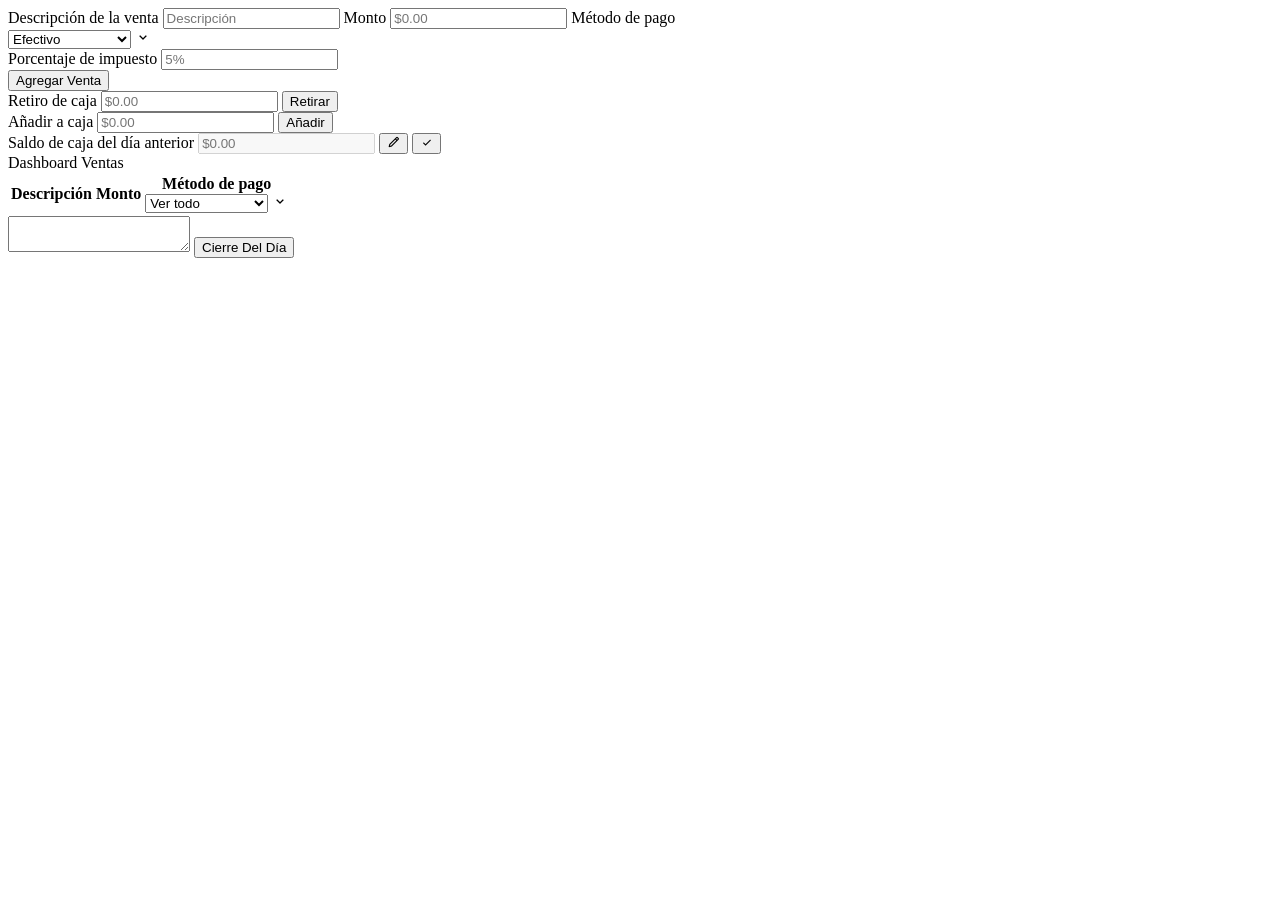
==== dsr-index.html @ 5e335672 "Styles and Scripts directories creation, and files names modification" ====
<!DOCTYPE html>
<html lang="en">
<head>
    <meta charset="UTF-8">
    <meta name="viewport" content="width=device-width, initial-scale=1.0">
    <title>Registro Diario R.G.L.</title>
    <link href='https://unpkg.com/boxicons@2.1.4/css/boxicons.min.css' rel='stylesheet'>
    <link rel="stylesheet" href="styles/dsr-style.css">
</head>
<body>
    <main>
        <section class="section-entry">
            <label class="label-custom" for="description-input">Descripción de la venta</label>
            <input class="input-field" id="description-input" placeholder="Descripción">
            <label class="label-custom" for="amount-input">Monto</label>
            <input class="input-field" id="amount-input" type="number" placeholder="$0.00">
            <label class="label-custom" for="payment-method-entry">Método de pago</label>
            <div class="cmb">
                <select id="payment-method-entry">
                    <option value="1">Efectivo</option>
                    <option value="2">Tarjeta</option>
                    <option value="3">Yappy</option>
                    <option value="4">Yappy Comercial</option>
                    <option value="5">Transferencia</option>
                </select>
                <i class='bx bx-chevron-down'></i>
            </div>
            <div class="div-percentage">
                <label class="label-custom" for="percentage-input">Porcentaje de impuesto</label>
                <input class="input-field" id="percentage-input" type="number" placeholder="5%">
            </div>
            <button class="btn-primary" id="add-sale-btn">Agregar Venta</button>
            <div class="div-cash-withdrawal">
                <label class="label-custom" for="cash-withdrawal-input">Retiro de caja</label>
                <input class="input-field" id="cash-withdrawal-input" type="number" placeholder="$0.00">
                <button class="btn-primary" id="cash-withdrawal-btn">Retirar</button>
            </div>
            <div class="div-cash-add">
                <label class="label-custom" for="cash-add-input">Añadir a caja</label>
                <input class="input-field" id="cash-add-input" type="number" placeholder="$0.00">
                <button class="btn-primary" id="cash-add-btn">Añadir</button>
            </div>
            <div class="div-previous-cash">
                <label class="label-custom" for="prev-cash-input">Saldo de caja del día anterior</label>
                <input class="input-field" id="prev-cash-input" type="number" placeholder="$0.00" disabled="true">
                <button class="btn-round" id="prev-cash-edit-btn"><i class="bx bx-pencil"></i></button>
                <button class="btn-round" id="prev-cash-save-btn"><i class="bx bx-check"></i></button>
            </div>
        </section>
        <section class="section-dashboard">
            <span class="span-title">Dashboard Ventas</span>
            <table class="table-custom" id="dashboard-table">
                <tr class="tr-titles">
                    <th>Descripción</th>
                    <th>Monto</th>
                    <th class="th-payment-method">
                        <span>Método de pago</span>
                        <div class="cmb">
                            <select id="payment-method-dashboard">
                            <option value="1">Ver todo</option>
                            <option value="2">Efectivo</option>
                            <option value="3">Tarjeta</option>
                            <option value="4">Yappy</option>
                            <option value="5">Yappy Comercial</option>
                            <option value="6">Transferencia</option>
                            </select>
                            <i class='bx bx-chevron-down'></i>
                        </div>
                    </th>
                </tr>
            </table>
            <div>
                <label class="label-custom" for="report-output-textarea"></label>
                <textarea class="textarea-custom" id="report-output-textarea"></textarea>
                <button class="btn-primary" id="report-output-btn">Cierre Del Día</button>
            </div>
        </section>
    </main>
    <script src="scripts/dsr-script.js"></script>
</body>
</html>
---- styles/dsr-style.css ----
@import url("https://fonts.googleapis.com/css2?family=Lexend+Exa&display=swap");
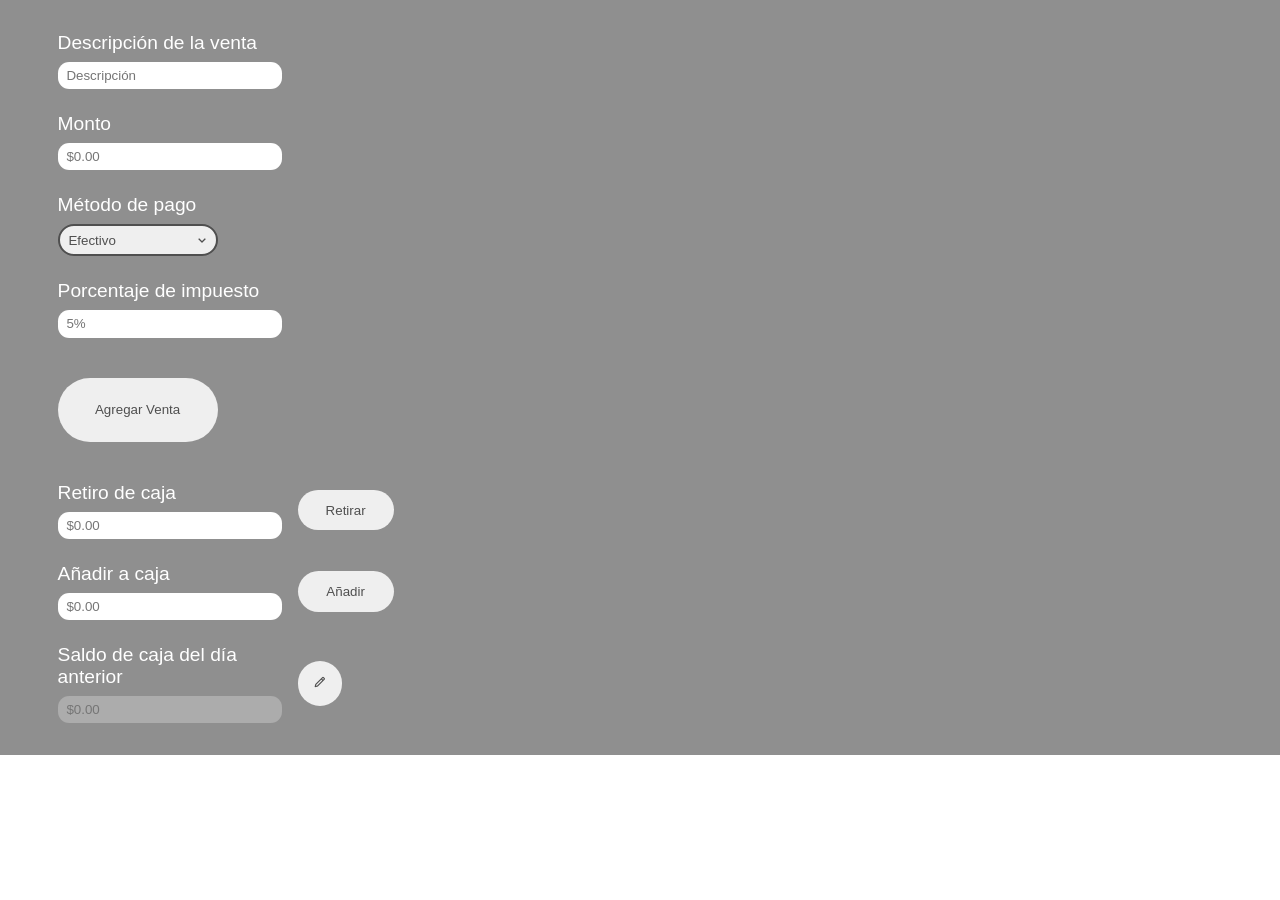
==== commit 7bbe6116: "Classes modification, and firt style creation with media queries" ====
--- a/dsr-index.html
+++ b/dsr-index.html
@@ -4,51 +4,60 @@
     <meta charset="UTF-8">
     <meta name="viewport" content="width=device-width, initial-scale=1.0">
     <title>Registro Diario R.G.L.</title>
+    <link rel="preconnect" href="https://fonts.googleapis.com">
+    <link rel="preconnect" href="https://fonts.gstatic.com" crossorigin>
+    <link href="https://fonts.googleapis.com/css2?family=Alumni+Sans+Pinstripe:ital@0;1&family=Dancing+Script:wght@400..700&family=Google+Sans:ital,opsz,wght@0,17..18,400..700;1,17..18,400..700&family=Hurricane&family=Poiret+One&display=swap" rel="stylesheet">
     <link href='https://unpkg.com/boxicons@2.1.4/css/boxicons.min.css' rel='stylesheet'>
     <link rel="stylesheet" href="styles/dsr-style.css">
 </head>
 <body>
     <main>
         <section class="section-entry">
-            <label class="label-custom" for="description-input">Descripción de la venta</label>
-            <input class="input-field" id="description-input" placeholder="Descripción">
-            <label class="label-custom" for="amount-input">Monto</label>
-            <input class="input-field" id="amount-input" type="number" placeholder="$0.00">
-            <label class="label-custom" for="payment-method-entry">Método de pago</label>
-            <div class="cmb">
-                <select id="payment-method-entry">
-                    <option value="1">Efectivo</option>
-                    <option value="2">Tarjeta</option>
-                    <option value="3">Yappy</option>
-                    <option value="4">Yappy Comercial</option>
-                    <option value="5">Transferencia</option>
-                </select>
-                <i class='bx bx-chevron-down'></i>
+            <div class="div-description div-elements-primary">
+                <label class="label-custom" for="description-input">Descripción de la venta</label>
+                <input class="input-field" id="description-input" placeholder="Descripción">
             </div>
-            <div class="div-percentage">
+            <div class="div-amount div-elements-primary">
+                <label class="label-custom" for="amount-input">Monto</label>
+                <input class="input-field" id="amount-input" type="number" placeholder="$0.00">
+            </div>
+            <div class="div-payment-method-entry div-elements-primary">
+                <label class="label-custom" for="payment-method-entry">Método de pago</label>
+                <div class="cmb">
+                    <select id="payment-method-entry">
+                        <option value="1">Efectivo</option>
+                        <option value="2">Tarjeta</option>
+                        <option value="3">Yappy</option>
+                        <option value="4">Yappy Comercial</option>
+                        <option value="5">Transferencia</option>
+                    </select>
+                    <i class='bx bx-chevron-down'></i>
+                </div>
+            </div>
+            <div class="div-percentage div-elements-primary">
                 <label class="label-custom" for="percentage-input">Porcentaje de impuesto</label>
                 <input class="input-field" id="percentage-input" type="number" placeholder="5%">
             </div>
-            <button class="btn-primary" id="add-sale-btn">Agregar Venta</button>
-            <div class="div-cash-withdrawal">
+            <button class="btn-custom btn-primary" id="add-sale-btn">Agregar Venta</button>
+            <div class="div-cash-withdrawal div-elements-secondary">
                 <label class="label-custom" for="cash-withdrawal-input">Retiro de caja</label>
                 <input class="input-field" id="cash-withdrawal-input" type="number" placeholder="$0.00">
-                <button class="btn-primary" id="cash-withdrawal-btn">Retirar</button>
+                <button class="btn-custom btn-secondary" id="cash-withdrawal-btn">Retirar</button>
             </div>
-            <div class="div-cash-add">
+            <div class="div-cash-add div-elements-secondary">
                 <label class="label-custom" for="cash-add-input">Añadir a caja</label>
                 <input class="input-field" id="cash-add-input" type="number" placeholder="$0.00">
-                <button class="btn-primary" id="cash-add-btn">Añadir</button>
+                <button class="btn-custom btn-secondary" id="cash-add-btn">Añadir</button>
             </div>
-            <div class="div-previous-cash">
+            <div class="div-prev-cash div-elements-secondary">
                 <label class="label-custom" for="prev-cash-input">Saldo de caja del día anterior</label>
                 <input class="input-field" id="prev-cash-input" type="number" placeholder="$0.00" disabled="true">
-                <button class="btn-round" id="prev-cash-edit-btn"><i class="bx bx-pencil"></i></button>
-                <button class="btn-round" id="prev-cash-save-btn"><i class="bx bx-check"></i></button>
+                <button class="btn-custom btn-round" id="prev-cash-edit-btn"><i class="bx bx-pencil"></i></button>
+                <button class="btn-custom btn-round" id="prev-cash-save-btn"><i class="bx bx-check"></i></button>
             </div>
         </section>
         <section class="section-dashboard">
-            <span class="span-title">Dashboard Ventas</span>
+            <!-- <span class="span-title">Dashboard Ventas</span>
             <table class="table-custom" id="dashboard-table">
                 <tr class="tr-titles">
                     <th>Descripción</th>
@@ -73,9 +82,10 @@
                 <label class="label-custom" for="report-output-textarea"></label>
                 <textarea class="textarea-custom" id="report-output-textarea"></textarea>
                 <button class="btn-primary" id="report-output-btn">Cierre Del Día</button>
-            </div>
+            </div> -->
         </section>
     </main>
+    <script src="scripts/sidebar-script.js"></script>
     <script src="scripts/dsr-script.js"></script>
 </body>
 </html>
--- a/styles/dsr-style.css
+++ b/styles/dsr-style.css
@@ -1 +1,169 @@
-@import url("https://fonts.googleapis.com/css2?family=Lexend+Exa&display=swap");+* {
+    margin: 0;
+    padding: 0;
+    box-sizing: border-box;
+    font-family: "Google-Sans", sans-serif;
+    outline: none;
+}
+
+html, body{
+    height: 100%;
+    width: 100%;
+}
+
+:root{
+    --bg-color: #8f8f8f;
+    --accent-color: #cccccc;
+    --texcolor-light: #ffffff;
+    --texcolor-dark: #4f4f4f;
+    --titles-text-size: 1.2rem;
+}
+
+main {
+    display: grid;
+    background-color: var(--bg-color);
+    grid-template-rows: repeat(2, auto);
+    grid-template-areas:
+    "form"
+    "dashboard";
+}
+
+.section-entry{
+    grid-area: form;
+    display: grid;
+    color: var(--texcolor-light);
+    padding: 2rem;
+    grid-template-columns: auto;
+    grid-template-rows: repeat(4, max-content) 6rem repeat(3, max-content);
+    gap: 1.5rem;
+}
+
+.div-elements-primary{
+    display: grid;
+    align-items: center;
+    justify-content: start;
+    grid-template-columns: 14rem;
+    grid-template-rows: repeat(2, max-content);
+    grid-template-areas: "label" "input";
+    gap: 0.5rem;
+}
+
+.div-elements-secondary{
+    display: grid;
+    align-items: center;
+    justify-content: start;
+    grid-template-columns: 14rem;
+    grid-template-rows: repeat(3, max-content);
+    grid-template-areas:
+    "label"
+    "input"
+    "button";
+    gap: 0.5rem 1rem;
+}
+
+.label-custom{
+    grid-area: label;
+    font-size: var(--titles-text-size);
+}
+
+.input-field{
+    grid-area: input;
+    border: none;
+    height: 1.7rem;
+    border-radius: 0.7rem;
+    padding: 0.25rem 0.55rem;
+}
+
+.btn-custom{
+    color: var(--texcolor-dark);
+    transition: background 0.3s ease;
+    cursor: pointer;
+    border: none;
+    border-radius: 2.5rem;
+    padding: 0.8rem 0;
+}
+
+.btn-custom:hover{
+    background-color: var(--accent-color);
+}
+
+.btn-primary{
+    grid-area: auto;
+    justify-self: start;
+    width: 10rem;
+    margin: 1rem 0;
+}
+
+.btn-secondary{
+    grid-area: button;
+    width: 6rem;
+}
+
+.btn-round{
+    grid-area: button;
+    width: 2.8rem;
+    height: 2.8rem;
+}
+
+#prev-cash-save-btn{
+    display: none;
+}
+
+.cmb{
+    width: 10rem;
+    position: relative;
+    z-index: 3;    
+}
+
+.cmb select{
+    appearance: none;
+    border: 0.125rem solid var(--texcolor-dark);
+    color: var(--texcolor-dark);
+    position: relative;
+    z-index: 5;
+    cursor: pointer;
+    transition: background .3s ease;
+    border-radius: 1rem;
+    padding-left: 0.55rem;
+    height: 2rem;
+    width: 100%;    
+}
+
+.cmb select:hover{
+    background-color: var(--accent-color);
+}
+
+.cmb i{
+    border-radius: 50%;
+    color: var(--texcolor-dark);
+    display: grid;
+    place-items: center;
+    position: absolute;
+    top: 0;
+    right: 0;
+    height: 100%;
+    pointer-events: none;
+    z-index: 6;
+    width: 2rem;
+}
+
+@media (min-width: 768px){
+    main{
+        grid-template-columns: 2fr 3fr;
+        grid-template-rows: auto;
+        grid-template-areas: "form dashboard"; 
+    }
+    .section-entry{
+        padding: 2rem 0 2rem 3.6rem;
+    }
+}
+    
+@media (min-width: 1024px) {
+    .div-elements-secondary{
+        grid-template-columns: 14rem auto;
+        grid-template-rows: repeat(2, max-content);
+        grid-template-areas:
+        "label button"
+        "input button";
+    }
+}
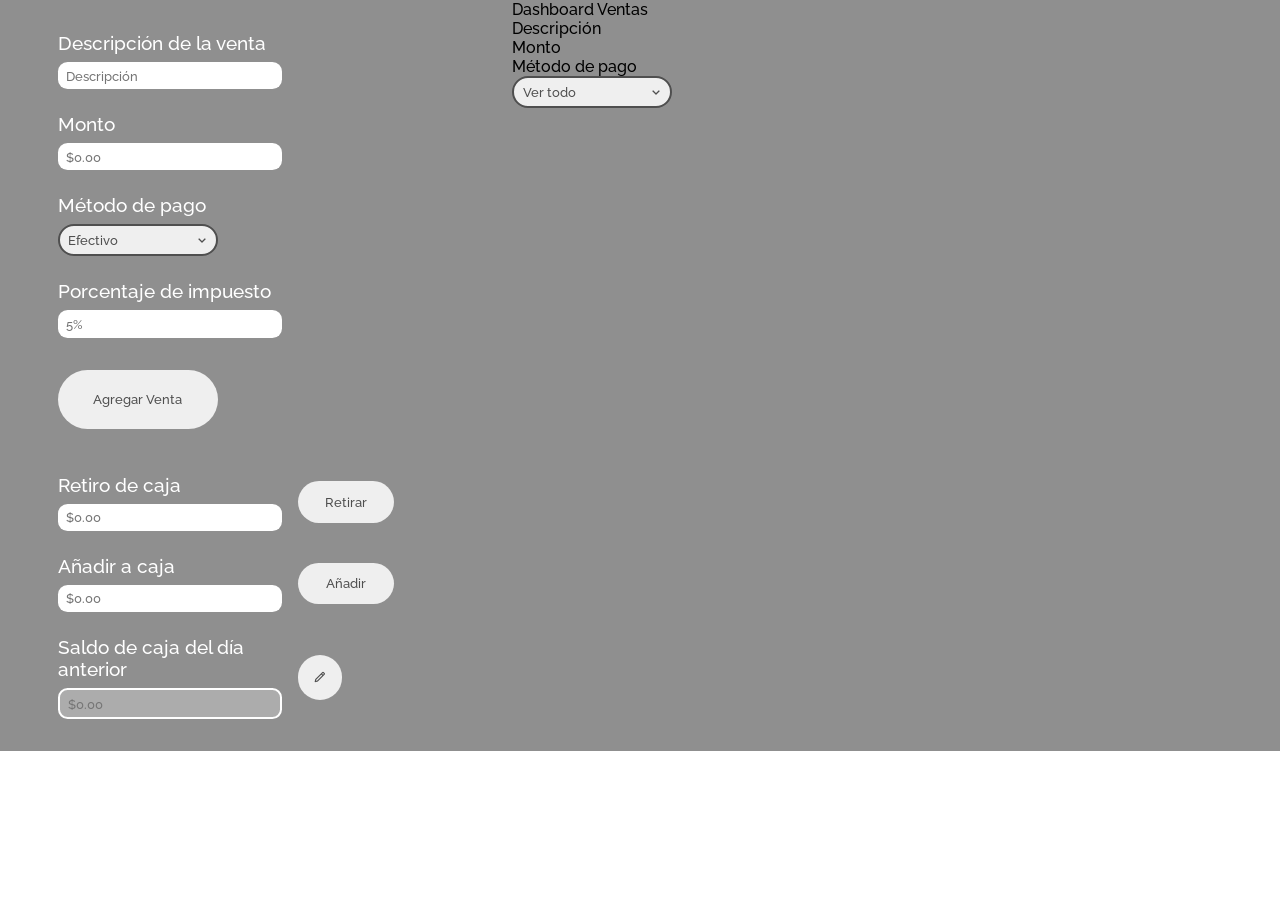
==== commit 89a77718: "Dashboard addition and classes modifications" ====
--- a/dsr-index.html
+++ b/dsr-index.html
@@ -57,12 +57,12 @@
             </div>
         </section>
         <section class="section-dashboard">
-            <!-- <span class="span-title">Dashboard Ventas</span>
-            <table class="table-custom" id="dashboard-table">
-                <tr class="tr-titles">
-                    <th>Descripción</th>
-                    <th>Monto</th>
-                    <th class="th-payment-method">
+            <span class="span-title">Dashboard Ventas</span>
+            <div class="div-dashboard-table" id="dashboard-table">
+                <div class="headers-colums">
+                    <div class="header-dashboard">Descripción</div>
+                    <div class="header-dashboard">Monto</div>
+                    <div class="header-dashboard header-payment-method">
                         <span>Método de pago</span>
                         <div class="cmb">
                             <select id="payment-method-dashboard">
@@ -75,14 +75,14 @@
                             </select>
                             <i class='bx bx-chevron-down'></i>
                         </div>
-                    </th>
-                </tr>
-            </table>
-            <div>
-                <label class="label-custom" for="report-output-textarea"></label>
+                    </div>
+                </div>
+            </div>
+            <div class="div-dashboard-output">
+                <!-- <label class="label-custom" for="report-output-textarea"></label>
                 <textarea class="textarea-custom" id="report-output-textarea"></textarea>
-                <button class="btn-primary" id="report-output-btn">Cierre Del Día</button>
-            </div> -->
+                <button class="btn-primary" id="report-output-btn">Cierre Del Día</button> -->
+            </div>
         </section>
     </main>
     <script src="scripts/sidebar-script.js"></script>
--- a/styles/dsr-style.css
+++ b/styles/dsr-style.css
@@ -1,8 +1,12 @@
+@import url('https://fonts.googleapis.com/css2?family=Raleway:ital,wght@0,100..900;1,100..900&display=swap');
+
 * {
     margin: 0;
     padding: 0;
     box-sizing: border-box;
-    font-family: "Google-Sans", sans-serif;
+    font-family: "Raleway", sans-serif;
+    font-style: normal;
+    font-weight: 500;
     outline: none;
 }
 
@@ -34,7 +38,7 @@
     color: var(--texcolor-light);
     padding: 2rem;
     grid-template-columns: auto;
-    grid-template-rows: repeat(4, max-content) 6rem repeat(3, max-content);
+    grid-template-rows: repeat(4, max-content) 5.5rem repeat(3, max-content);
     gap: 1.5rem;
 }
 
@@ -70,8 +74,13 @@
     grid-area: input;
     border: none;
     height: 1.7rem;
-    border-radius: 0.7rem;
+    border-radius: 0.6rem;
     padding: 0.25rem 0.55rem;
+}
+
+#prev-cash-input{
+    border: 0.125rem var(--texcolor-light) solid;
+    height: calc(1.7rem + 0.25rem);
 }
 
 .btn-custom{
@@ -91,7 +100,7 @@
     grid-area: auto;
     justify-self: start;
     width: 10rem;
-    margin: 1rem 0;
+    margin: 0.5rem 0 1.3rem 0;
 }
 
 .btn-secondary{
@@ -112,7 +121,7 @@
 .cmb{
     width: 10rem;
     position: relative;
-    z-index: 3;    
+    z-index: 2;    
 }
 
 .cmb select{
@@ -120,7 +129,7 @@
     border: 0.125rem solid var(--texcolor-dark);
     color: var(--texcolor-dark);
     position: relative;
-    z-index: 5;
+    z-index: 3;
     cursor: pointer;
     transition: background .3s ease;
     border-radius: 1rem;
@@ -143,7 +152,7 @@
     right: 0;
     height: 100%;
     pointer-events: none;
-    z-index: 6;
+    z-index: 4;
     width: 2rem;
 }
 
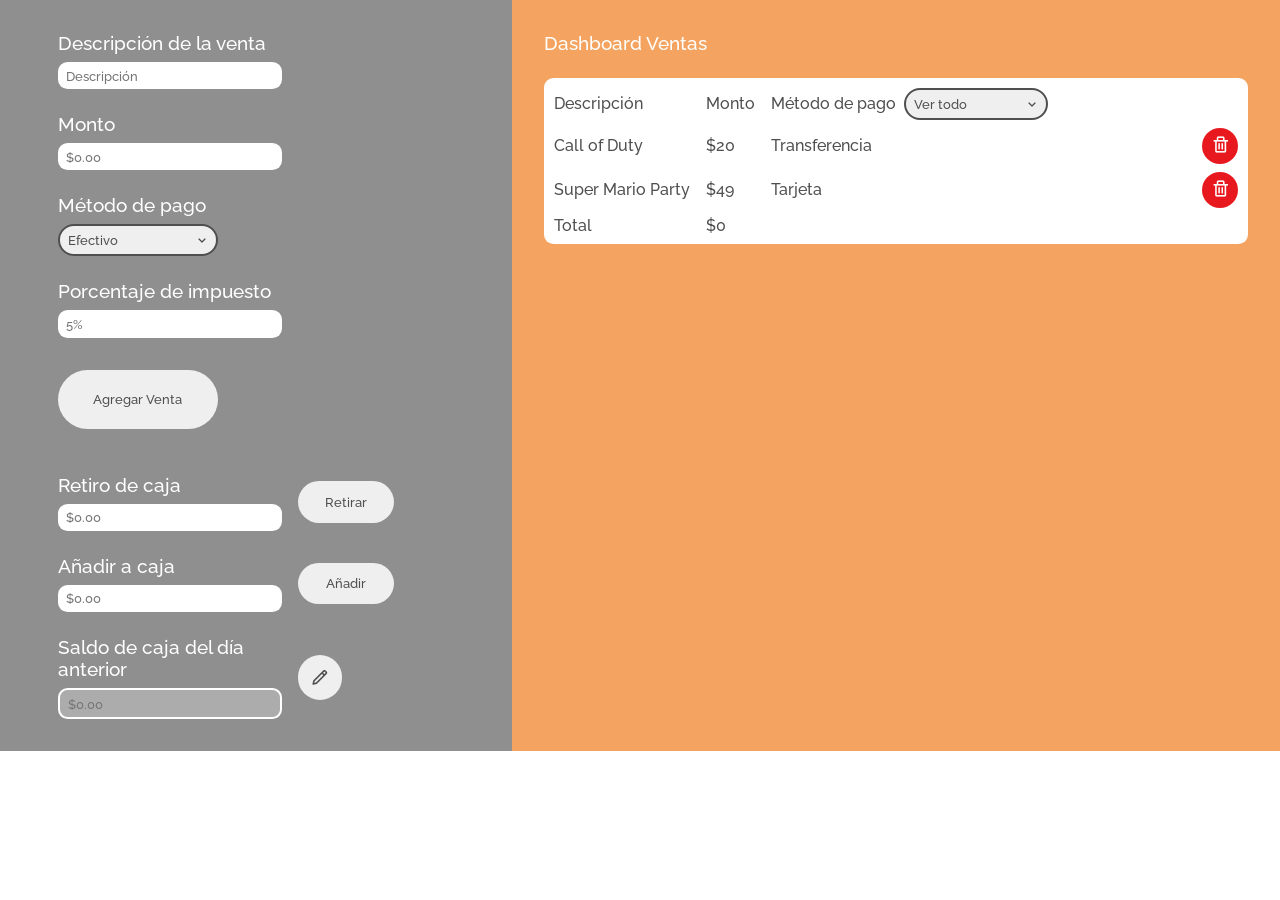
==== commit fd09e464: "Table adaptation to display grid, and creation of cards for mobile screens" ====
--- a/dsr-index.html
+++ b/dsr-index.html
@@ -59,23 +59,69 @@
         <section class="section-dashboard">
             <span class="span-title">Dashboard Ventas</span>
             <div class="div-dashboard-table" id="dashboard-table">
-                <div class="headers-colums">
-                    <div class="header-dashboard">Descripción</div>
-                    <div class="header-dashboard">Monto</div>
-                    <div class="header-dashboard header-payment-method">
-                        <span>Método de pago</span>
-                        <div class="cmb">
-                            <select id="payment-method-dashboard">
-                            <option value="1">Ver todo</option>
-                            <option value="2">Efectivo</option>
-                            <option value="3">Tarjeta</option>
-                            <option value="4">Yappy</option>
-                            <option value="5">Yappy Comercial</option>
-                            <option value="6">Transferencia</option>
-                            </select>
-                            <i class='bx bx-chevron-down'></i>
-                        </div>
+                <div class="header-dashboard header-description">Descripción</div>
+                <div class="header-dashboard header-amount">Monto</div>
+                <div class="header-dashboard header-payment-method">
+                    <span>Método de pago</span>
+                    <div class="cmb dashboard-cmb">
+                        <select id="payment-method-table">
+                        <option value="1">Ver todo</option>
+                        <option value="2">Efectivo</option>
+                        <option value="3">Tarjeta</option>
+                        <option value="4">Yappy</option>
+                        <option value="5">Yappy Comercial</option>
+                        <option value="6">Transferencia</option>
+                        </select>
+                        <i class='bx bx-chevron-down'></i>
                     </div>
+                </div>
+                <div class="sale-content">
+                    <span>Call of Duty</span>
+                    <span>$20</span>
+                    <span>Transferencia</span>
+                    <button class="btn-trash"><i class="bx bx-trash"></i></button>
+                </div>
+                <div class="sale-content">
+                    <div>Super Mario Party</div>
+                    <div>$49</div>
+                    <div>Tarjeta</div>
+                    <button class="btn-trash"><i class="bx bx-trash"></i></button>
+                </div>
+                <div class="total-title">Total</div>
+                <div class="total-amount">$0</div>
+            </div>
+            <div class="div-dashboard-cards">
+                <div class="dashboard-cmb-cards">
+                    <span>Filtro:</span>
+                    <div class="cmb dashboard-cmb">
+                        <select id="payment-method-cards">
+                        <option value="1">Ver todo</option>
+                        <option value="2">Efectivo</option>
+                        <option value="3">Tarjeta</option>
+                        <option value="4">Yappy</option>
+                        <option value="5">Yappy Comercial</option>
+                        <option value="6">Transferencia</option>
+                        </select>
+                        <i class='bx bx-chevron-down'></i>
+                    </div>
+                </div>
+                <div class="dashboard-cards">
+                    <label class="label-description">Descripción:</label>
+                    <span class="span-description">Call of Duty</span>
+                    <label class="label-amount">Monto:</label>
+                    <span class="span-amount">$20</span>
+                    <label class="label-payment-method">Método de pago:</label>
+                    <span class="span-payment-method">Transferencia</span>
+                    <button class="btn-trash"><i class="bx bx-trash"></i></button>
+                </div>
+                <div class="dashboard-cards">
+                    <label class="label-description">Descripción:</label>
+                    <span class="span-description">Super Mario Party</span>
+                    <label class="label-amount">Monto:</label>
+                    <span class="span-amount">$49</span>
+                    <label class="label-payment-method">Método de pago:</label>
+                    <span class="span-payment-method">Tarjeta</span>
+                    <button class="btn-trash"><i class="bx bx-trash"></i></button>
                 </div>
             </div>
             <div class="div-dashboard-output">
--- a/styles/dsr-style.css
+++ b/styles/dsr-style.css
@@ -20,6 +20,8 @@
     --accent-color: #cccccc;
     --texcolor-light: #ffffff;
     --texcolor-dark: #4f4f4f;
+    --red-color-primary: #e7191f;
+    --red-color-accent: #ff6d72;
     --titles-text-size: 1.2rem;
 }
 
@@ -112,6 +114,7 @@
     grid-area: button;
     width: 2.8rem;
     height: 2.8rem;
+    font-size: var(--titles-text-size);
 }
 
 #prev-cash-save-btn{
@@ -134,6 +137,7 @@
     transition: background .3s ease;
     border-radius: 1rem;
     padding-left: 0.55rem;
+    padding-right: 1.7rem;
     height: 2rem;
     width: 100%;    
 }
@@ -143,7 +147,7 @@
 }
 
 .cmb i{
-    border-radius: 50%;
+    border-radius: 1rem;
     color: var(--texcolor-dark);
     display: grid;
     place-items: center;
@@ -156,14 +160,163 @@
     width: 2rem;
 }
 
+.section-dashboard{
+    grid-area: dashboard;
+    display: grid;
+    color: var(--texcolor-light);
+    padding: 2rem;
+    grid-template-columns: auto;
+    grid-template-rows: max-content max-content 1fr;
+    gap: 1.5rem;
+    background-color: sandybrown;
+}
+
+.span-title{
+    font-size: var(--titles-text-size);
+}
+
+.div-dashboard-table{
+    display: none;
+}
+
+.div-dashboard-cards{
+    display: grid;
+    grid-template-columns: auto;
+    grid-template-rows: repeat(auto, max-content);
+    gap: 1rem;
+}
+
+.dashboard-cmb-cards{
+    display: flex;
+    align-items: center;
+    justify-content: start;
+    gap: 1rem;
+}
+
+.dashboard-cards{
+    display: grid;
+    grid-template-columns: fit-content(1fr) fit-content(2fr);
+    grid-template-rows: repeat(4, max-content);
+    grid-template-areas:
+    "description_title description_content"
+    "amount_title amount_content"
+    "payment_method_title payment_method_content"
+    ". del_btn";
+    gap: 0.5rem;
+    border: none;
+    border-radius: 0.6rem;
+    padding: 0.6rem;
+    background-color: var(--texcolor-light);
+    color: var(--texcolor-dark);
+
+}
+
+.label-description{
+    grid-area: description_title;
+}
+
+.label-amount{
+    grid-area: amount_title;
+}
+
+.label-payment-method{
+    grid-area: payment_method_title;
+}
+
+.span-description{
+    grid-area: description_content;
+}
+
+.span-amount{
+    grid-area: amount_content;
+}
+
+.span-payment-method{
+    grid-area: payment_method_content;
+}
+
+.dashboard-cmb{
+    width: max-content;
+}
+
+.dashboard-cmb select{
+    width: max-content;
+}
+
+.btn-trash{
+    grid-area: del_btn;
+    color: var(--texcolor-light);
+    background-color: var(--red-color-primary);
+    height: 2.25rem;
+    width: 2.25rem;
+    border-radius: 1.125rem;
+    border: 0;
+    font-size: var(--titles-text-size);
+    cursor: pointer;
+    transition: background 0.3s ease;
+    justify-self: end;
+}
+
+.btn-trash:hover{
+    background-color: var(--red-color-accent);
+}
+
 @media (min-width: 768px){
     main{
         grid-template-columns: 2fr 3fr;
         grid-template-rows: auto;
         grid-template-areas: "form dashboard"; 
     }
+    
     .section-entry{
         padding: 2rem 0 2rem 3.6rem;
+    }
+
+    .div-dashboard-cards{
+        display: none;
+    }
+
+    .div-dashboard-table{
+        display: grid;
+        grid-template-columns: repeat(2, max-content) fit-content(18rem) 1fr;
+        grid-template-rows: repeat(auto, max-content);
+        grid-template-areas:
+        "header_description header_amount header_payment_method header_payment_method"
+        "sale_content sale_content sale_content sale_content";
+        row-gap: 0.5rem;
+        column-gap: 1rem;
+        align-items: center;
+        color: var(--texcolor-dark);
+        background-color: var(--texcolor-light);
+        border: none;
+        border-radius: 0.6rem;
+        padding: 0.6rem;
+    }
+
+    .header-description{
+        grid-area: header_description;
+    }
+
+    .header-amount{
+        grid-area: header_amount;
+    }
+
+    .header-payment-method{
+        grid-area: header_payment_method;
+        display: flex;
+        flex-direction: column;
+        align-items: start;
+        justify-self: start;
+        gap: 0.5rem;
+    }
+
+    .sale-content{
+        display: contents;
+        grid-area: sale_content;
+    }
+    
+    .btn-trash{
+        grid-area: auto;
     }
 }
     
@@ -175,4 +328,9 @@
         "label button"
         "input button";
     }
-}
+
+    .header-payment-method{
+        flex-direction: row;
+        align-items: center;
+    }
+}
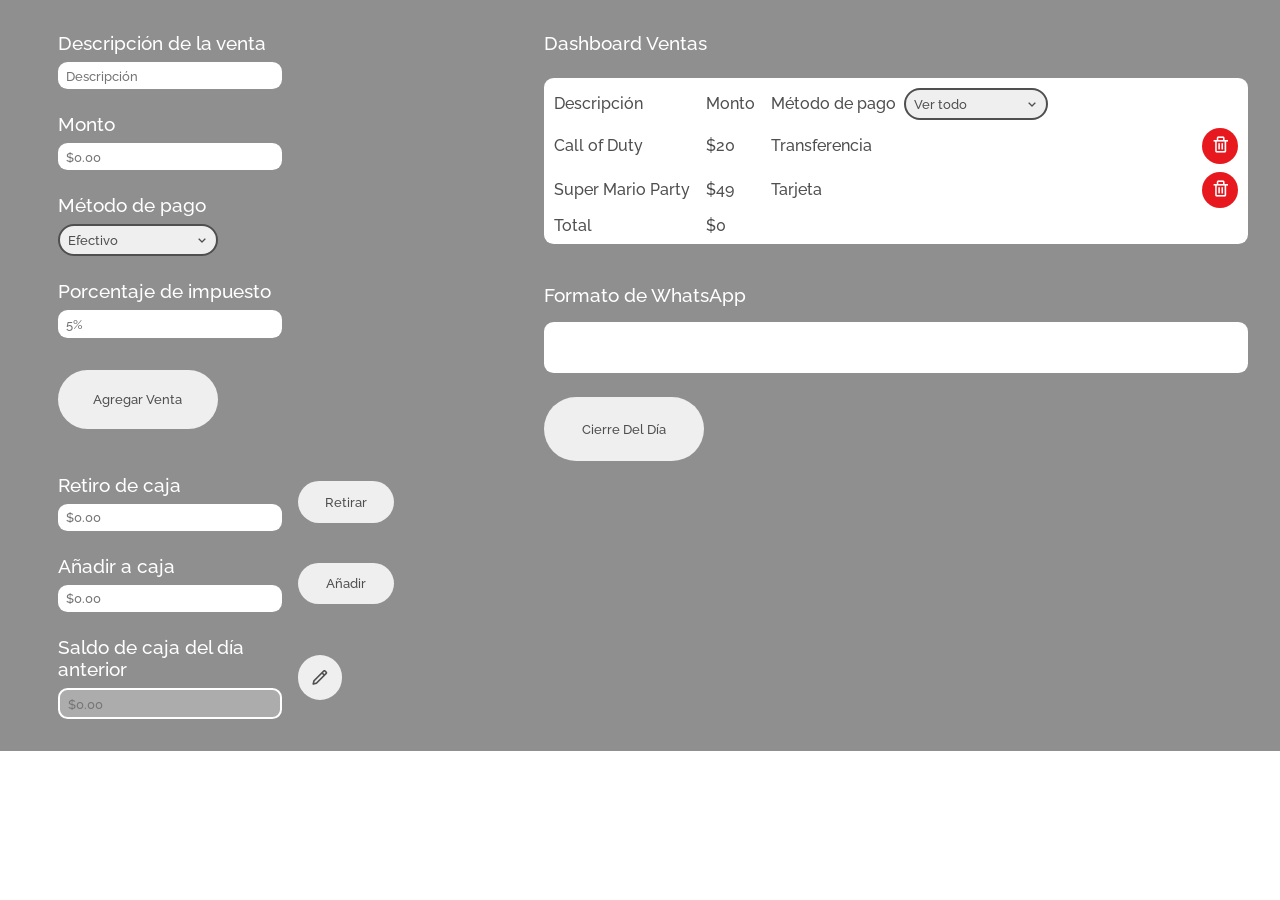
==== commit 9cb0bbe9: "Cards style cosolidation and output report style creation" ====
--- a/dsr-index.html
+++ b/dsr-index.html
@@ -123,11 +123,15 @@
                     <span class="span-payment-method">Tarjeta</span>
                     <button class="btn-trash"><i class="bx bx-trash"></i></button>
                 </div>
+                <div class="dashboard-card-total">
+                    <label>Total</label>
+                    <span>$0</span>
+                </div>
             </div>
             <div class="div-dashboard-output">
-                <!-- <label class="label-custom" for="report-output-textarea"></label>
+                <label class="label-custom" for="report-output-textarea">Formato de WhatsApp</label>
                 <textarea class="textarea-custom" id="report-output-textarea"></textarea>
-                <button class="btn-primary" id="report-output-btn">Cierre Del Día</button> -->
+                <button class="btn-custom btn-primary" id="report-output-btn">Cierre Del Día</button>
             </div>
         </section>
     </main>
--- a/styles/dsr-style.css
+++ b/styles/dsr-style.css
@@ -160,15 +160,22 @@
     width: 2rem;
 }
 
+.div-prev-cash{
+    grid-template-columns: 14rem auto;
+    grid-template-rows: repeat(2, max-content);
+    grid-template-areas:
+    "label button"
+    "input button";
+}
+
 .section-dashboard{
     grid-area: dashboard;
     display: grid;
     color: var(--texcolor-light);
     padding: 2rem;
     grid-template-columns: auto;
-    grid-template-rows: max-content max-content 1fr;
+    grid-template-rows: repeat(3, max-content);
     gap: 1.5rem;
-    background-color: sandybrown;
 }
 
 .span-title{
@@ -195,7 +202,7 @@
 
 .dashboard-cards{
     display: grid;
-    grid-template-columns: fit-content(1fr) fit-content(2fr);
+    grid-template-columns: 1fr 1fr;
     grid-template-rows: repeat(4, max-content);
     grid-template-areas:
     "description_title description_content"
@@ -241,6 +248,16 @@
 
 .dashboard-cmb select{
     width: max-content;
+}
+
+.dashboard-card-total{
+    display: grid;
+    grid-template-columns: repeat(2, 1fr);
+    border: none;
+    border-radius: 0.6rem;
+    padding: 0.6rem;
+    background-color: var(--texcolor-light);
+    color: var(--texcolor-dark);
 }
 
 .btn-trash{
@@ -259,6 +276,26 @@
 
 .btn-trash:hover{
     background-color: var(--red-color-accent);
+}
+
+.div-dashboard-output{
+    display: flex;
+    flex-direction: column;
+    align-items: start;
+    gap: 1rem;
+    padding-top: 1rem;
+}
+
+.textarea-custom{
+    resize: none;
+    width: 100%;
+    padding: 0.6rem;
+    border: none;
+    border-radius: 0.6rem;
+}
+
+#report-output-btn{
+    padding: 1.5rem 0;
 }
 
 @media (min-width: 768px){
